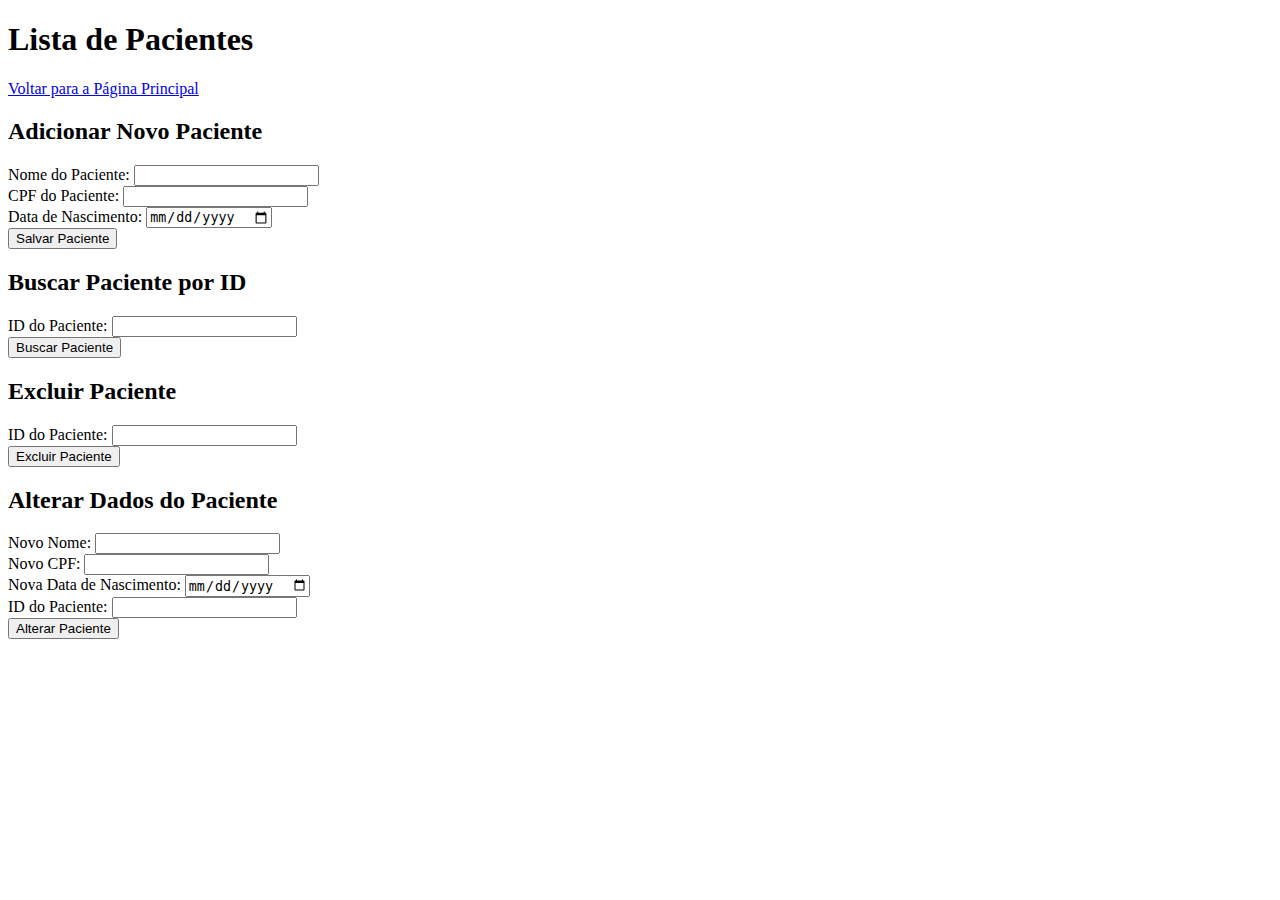
==== src/main/resources/static/pacientes.html @ 562f1829 "Alterando front end" ====
<!DOCTYPE html>
<html lang="pt">

<head>
    <meta charset="UTF-8">
    <meta name="viewport" content="width=device-width, initial-scale=1.0">
    <title>Projeto Integrador</title>
    <link rel="stylesheet" href="/css/paciente.css">
</head>

<body>
    <header class="header">
        <h1>Lista de Pacientes</h1>
        <nav>
            <a href="PaginaInicial.html" class="back-link">Voltar para a Página Principal</a>
        </nav>
    </header>

    <div class="form-container">
        <!-- Formulário para Adicionar Novo Paciente -->
        <div class="form-card">
            <h2>Adicionar Novo Paciente</h2>
            <form id="add-paciente-form" class="form">
                <label for="add-nome">Nome do Paciente:</label>
                <input type="text" id="add-nome" required><br>

                <label for="add-cpf">CPF do Paciente:</label>
                <input type="text" id="add-cpf" required><br>

                <label for="add-datanascimento">Data de Nascimento:</label>
                <input type="date" id="add-datanascimento" required><br>

                <button type="submit" class="btn">Salvar Paciente</button>
            </form>
        </div>

        <!-- Formulário para Retornar Paciente pelo ID -->
        <div class="form-card">
            <h2>Buscar Paciente por ID</h2>
            <form id="getbyid-paciente-form" class="form">
                <label for="insert-id">ID do Paciente:</label>
                <input type="number" id="insert-id" required><br>
                <button type="submit" class="btn">Buscar Paciente</button>
            </form>

            <!-- Área onde o paciente será exibido após a busca -->
            <div id="paciente-info" class="paciente-info"></div>
        </div>
    </div>

    <div class="form-container">
        <!-- Formulário para Excluir Paciente -->
        <div class="form-card">
            <h2>Excluir Paciente</h2>
            <form id="exc-paciente-form" class="form">
                <label for="paciente-id">ID do Paciente:</label>
                <input type="number" id="paciente-id" required><br>
                <button type="submit" class="btn">Excluir Paciente</button>
            </form>
        </div>

        <!-- Formulário para Atualizar Paciente -->
        <div class="form-card">
            <h2>Alterar Dados do Paciente</h2>
            <form id="update-paciente-form" class="form">
                <label for="update-paciente-nome">Novo Nome:</label>
                <input type="text" id="update-paciente-nome" required><br>

                <label for="update-paciente-cpf">Novo CPF:</label>
                <input type="text" id="update-paciente-cpf" required><br>

                <label for="update-paciente-data">Nova Data de Nascimento:</label>
                <input type="date" id="update-paciente-data" required><br>

                <label for="update-paciente-id">ID do Paciente:</label>
                <input type="number" id="update-paciente-id" required><br>

                <button type="submit" class="btn">Alterar Paciente</button>
            </form>
        </div>
    </div>

    <script src="/js/PacienteManager.js"></script>

</body>

</html>
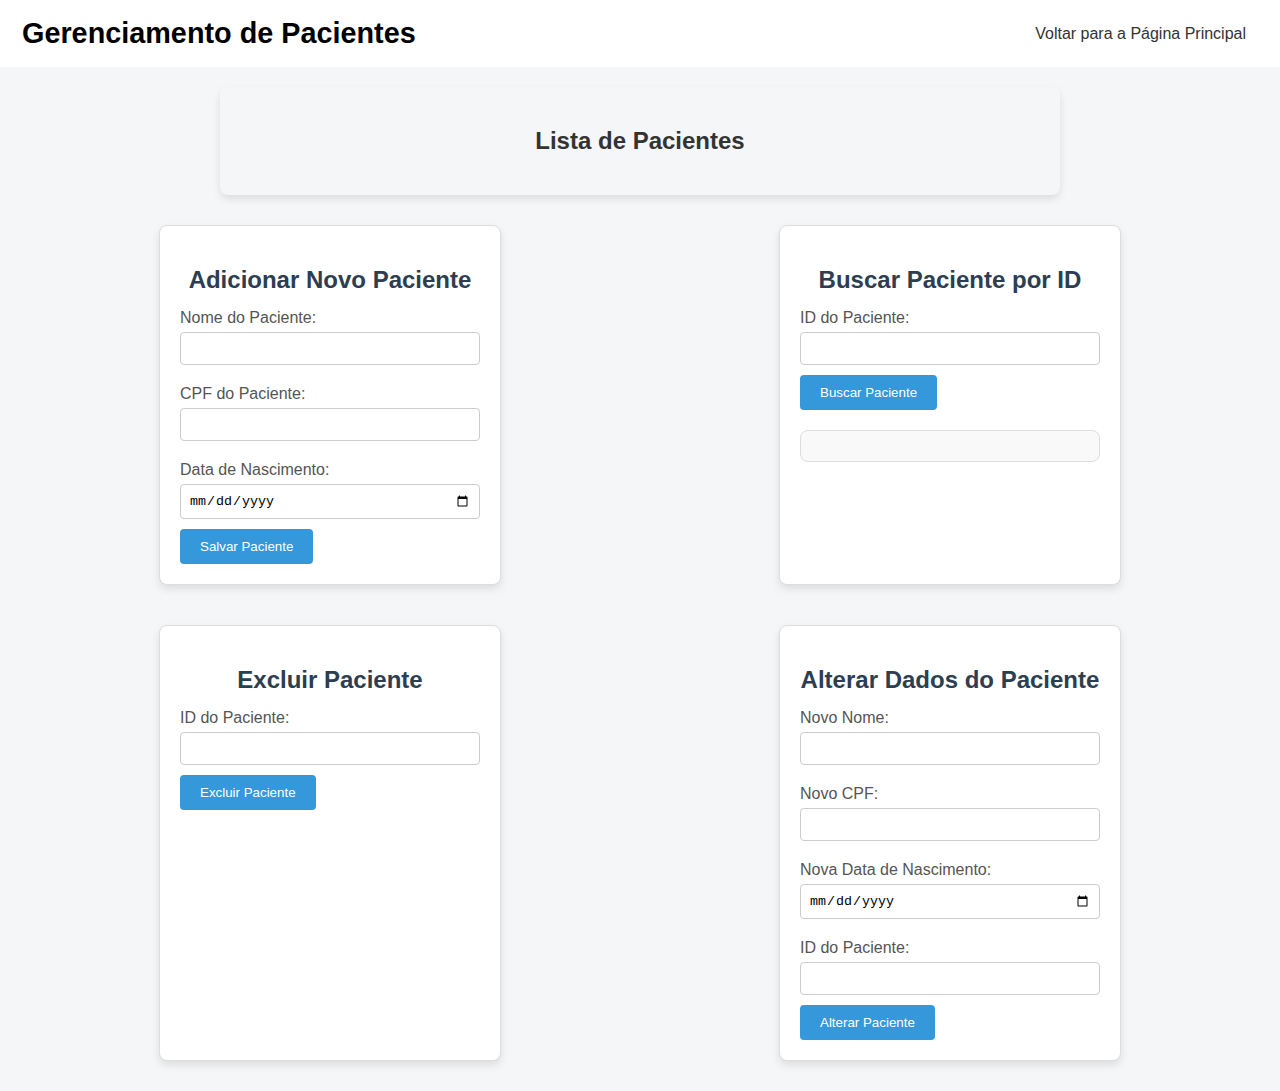
==== commit 4003e1ff: "Resolvendo conflito merging e alterando css" ====
--- a/src/main/resources/static/pacientes.html
+++ b/src/main/resources/static/pacientes.html
@@ -5,16 +5,21 @@
     <meta charset="UTF-8">
     <meta name="viewport" content="width=device-width, initial-scale=1.0">
     <title>Projeto Integrador</title>
-    <link rel="stylesheet" href="/css/paciente.css">
+    <link rel="stylesheet" href="paciente.css">
 </head>
 
 <body>
     <header class="header">
-        <h1>Lista de Pacientes</h1>
+        <h1>Gerenciamento de Pacientes</h1>
         <nav>
             <a href="PaginaInicial.html" class="back-link">Voltar para a Página Principal</a>
         </nav>
     </header>
+
+    <div class="container">
+        <h2>Lista de Pacientes</h2>
+        <ul id="paciente_list" class="paciente-list"></ul>
+    </div>
 
     <div class="form-container">
         <!-- Formulário para Adicionar Novo Paciente -->
@@ -84,4 +89,4 @@
 
 </body>
 
-</html>
+</html>--- a/src/main/resources/static/paciente.css
+++ b/src/main/resources/static/paciente.css
@@ -0,0 +1,160 @@
+/* Estilos Globais */
+body {
+    font-family: Arial, sans-serif;
+    background-color: #f4f6f8;
+    color: #333;
+    margin: 0;
+    padding: 0;
+    background-image: url('./img/Paciente.jpg');
+    background-size: cover;
+    background-position: center;
+}
+
+/* Estilos do Header */
+.header {
+    background-color: #fff;
+    border: 2px solid rgba(255, 255, 255, .2);
+    backdrop-filter: blur(10px);
+    color: rgb(0, 0, 0);
+    padding: 15px 20px;
+    display: flex;
+    justify-content: space-between;
+    align-items: center;
+}
+
+.header h1 {
+    margin: 0;
+    font-size: 1.8rem;
+}
+
+.header nav a.back-link {
+    color: #333;
+    text-decoration: none;
+    font-size: 1rem;
+    padding: 8px 12px;
+    border-radius: 4px;
+    background-color: white;
+    transition: background-color 0.3s ease, color 0.3s ease;
+}
+
+.header nav a.back-link:hover {
+    background-color: #2980b9;
+    color: white;
+}
+
+.container {
+    padding: 20px;
+    max-width: 800px;
+    margin: 20px auto 0 auto;
+    background-color: #f4f6f8;
+    border-radius: 8px;
+    box-shadow: 0 4px 8px rgba(0, 0, 0, 0.1);
+}
+
+.container h2 {
+    text-align: center;
+}
+
+/* Lista de Pacientes */
+.paciente-list {
+    list-style-type: none;
+    /* Remove o marcador padrão da lista */
+    padding: 0;
+    margin: 0;
+}
+
+.paciente-list li {
+    background-color: #ffffff;
+    border: 1px solid #ddd;
+    border-radius: 6px;
+    padding: 15px;
+    margin-bottom: 10px;
+    display: flex;
+    align-items: center;
+    justify-content: space-between;
+    box-shadow: 0 2px 4px rgba(0, 0, 0, 0.1);
+}
+
+.paciente-list li:hover {
+    background-color: #f0f0f5;
+    /* Cor de fundo ao passar o mouse */
+}
+
+/* Estilo para texto dos itens da lista */
+.paciente-list li .nome-paciente {
+    font-size: 1.1rem;
+    font-weight: bold;
+    color: #333;
+}
+
+.paciente-list li .detalhes-paciente {
+    font-size: 0.9rem;
+    color: #666;
+}
+
+.form-container {
+    display: flex;
+    justify-content: space-around;
+    flex-wrap: wrap;
+    margin: 20px;
+}
+
+/* Card de Formulário */
+.form-card {
+    background-color: #fff;
+    border: 1px solid #ddd;
+    border-radius: 8px;
+    box-shadow: 0 4px 8px rgba(0, 0, 0, 0.1);
+    padding: 20px;
+    width: 300px;
+    margin: 10px;
+}
+
+.form-card h2 {
+    font-size: 1.5rem;
+    color: #2c3e50;
+    margin-bottom: 15px;
+    text-align: center;
+}
+
+.form label {
+    display: block;
+    margin: 10px 0 5px;
+    color: #555;
+}
+
+.form input[type="text"],
+.form input[type="date"],
+.form input[type="number"] {
+    width: 100%;
+    padding: 8px;
+    margin-bottom: 10px;
+    border: 1px solid #ccc;
+    border-radius: 4px;
+    box-sizing: border-box;
+}
+
+/* Botão */
+.btn {
+    background-color: #3498db;
+    color: #fff;
+    border: none;
+    padding: 10px 20px;
+    border-radius: 4px;
+    cursor: pointer;
+    transition: background-color 0.3s ease;
+}
+
+.btn:hover {
+    background-color: #2980b9;
+}
+
+/* Informações do Paciente */
+.paciente-info {
+    margin-top: 20px;
+    padding: 15px;
+    background-color: #f9f9f9;
+    border: 1px solid #ddd;
+    border-radius: 8px;
+    color: #333;
+}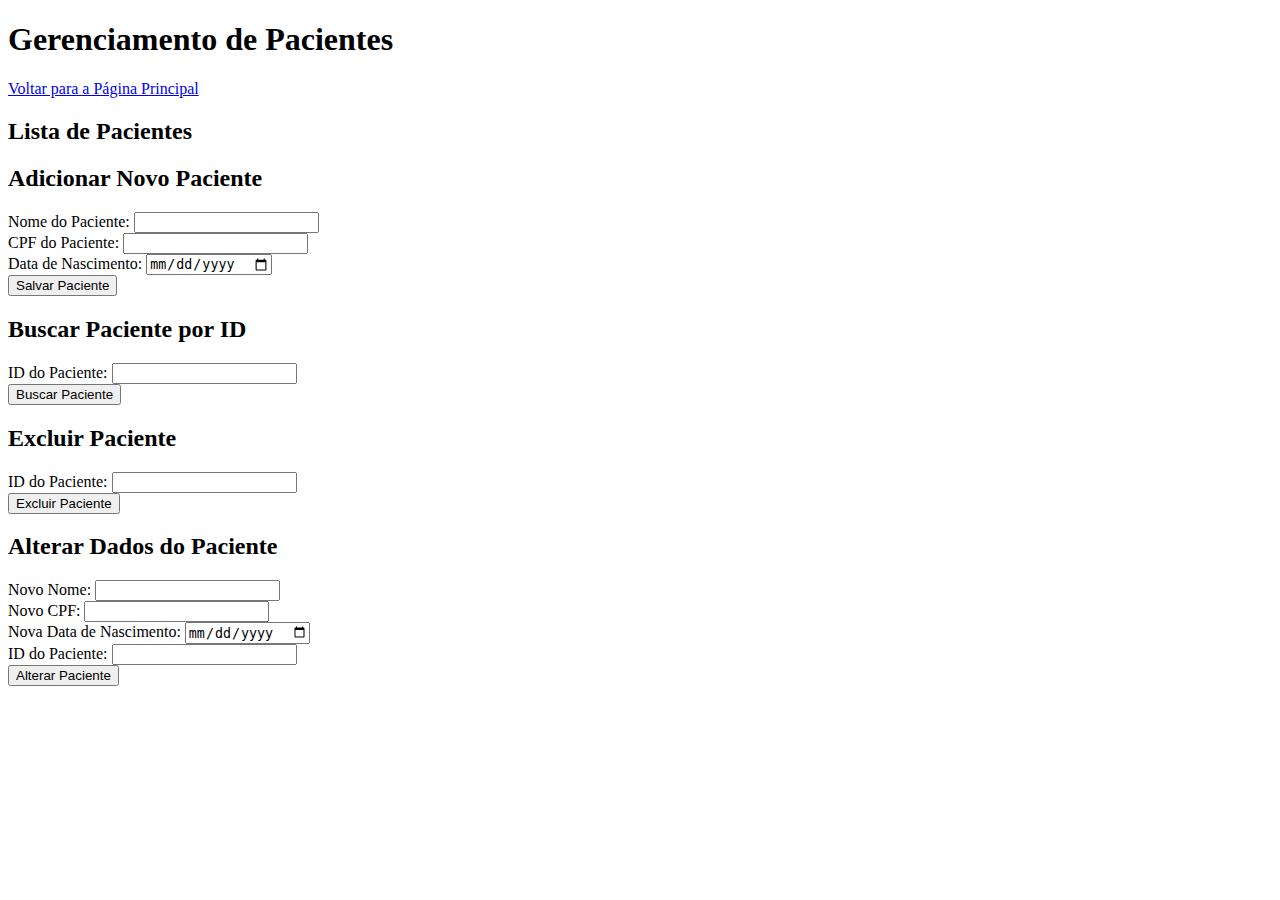
==== commit bdd02cf3: "Alterando botões de exclusão" ====
--- a/src/main/resources/static/pacientes.html
+++ b/src/main/resources/static/pacientes.html
@@ -5,7 +5,7 @@
     <meta charset="UTF-8">
     <meta name="viewport" content="width=device-width, initial-scale=1.0">
     <title>Projeto Integrador</title>
-    <link rel="stylesheet" href="paciente.css">
+    <link rel="stylesheet" href="/css/paciente.css">
 </head>
 
 <body>
@@ -60,7 +60,7 @@
             <form id="exc-paciente-form" class="form">
                 <label for="paciente-id">ID do Paciente:</label>
                 <input type="number" id="paciente-id" required><br>
-                <button type="submit" class="btn">Excluir Paciente</button>
+                <button type="submit" class="btn_excluir">Excluir Paciente</button>
             </form>
         </div>
 
